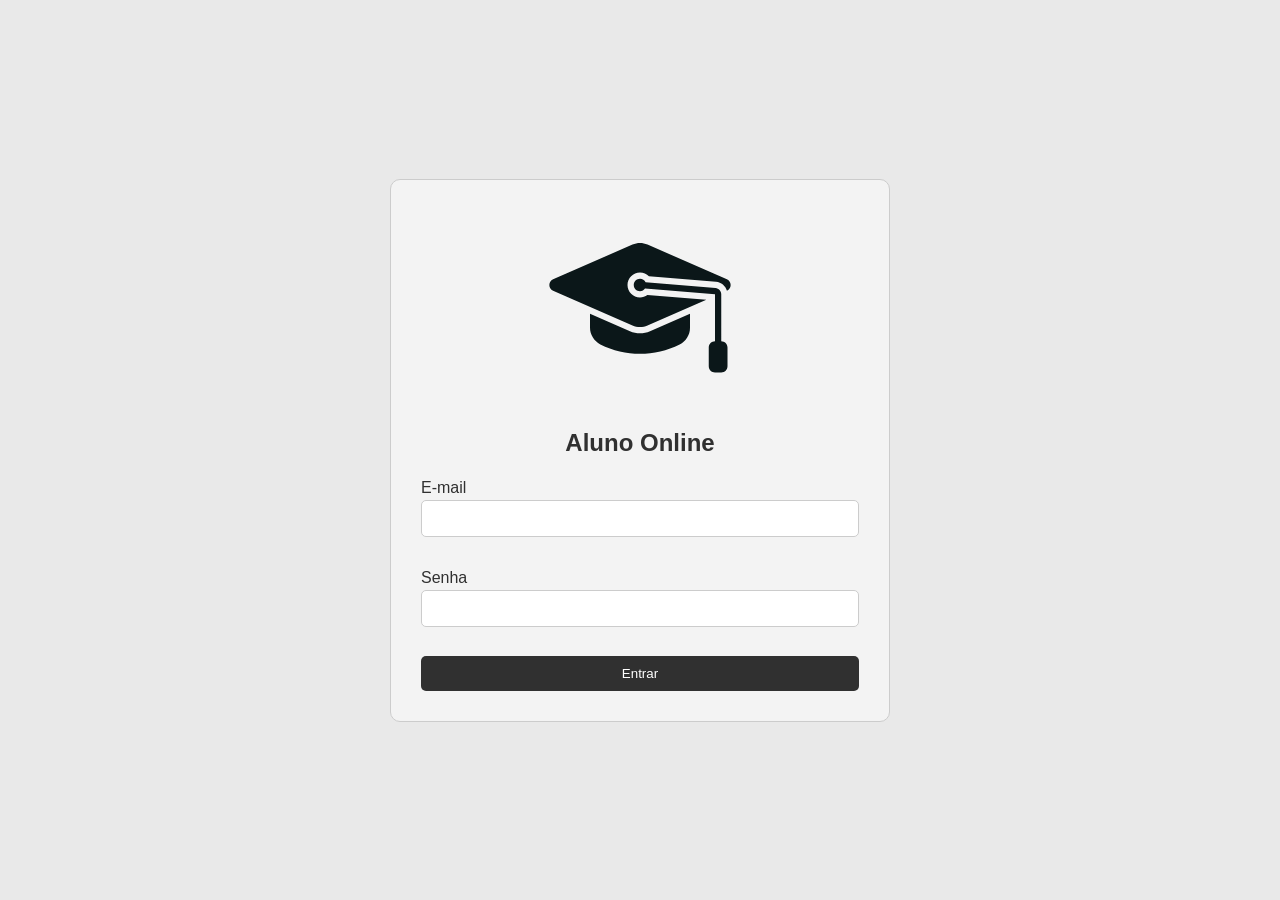
==== praticas/aluno-online-vanilla/login.html @ b365ea53 "feat: conclui pratica02. Fecha #02" ====
<!doctype html>
<html lang="pt-BR">
<head>
  <meta charset="UTF-8" />
  <meta name="viewport" content="width=device-width, initial-scale=1.0"/>
  <title>Login</title>
  <link rel="stylesheet" href="./src/style.css">
  
</head>

<body>

    <main class="login-container">

        <form id="loginForm" class="login-form">
      
          <img src="./public/learn.svg" alt="Logo Aluno Online" class="imglogin">
          
          <section class="namelogin">
            <h1>Aluno Online</h1>
          </section>
      
          <div class="form-group">
            <label for="email">E-mail</label>
            <input type="email" id="email">
            <small class="error" id="emailError"></small>
          </div>
      
          <div class="form-group">
            <label for="senha">Senha</label>
            <input type="password" id="senha">
            <small class="error" id="senhaError"></small>
          </div>
      
          <button type="submit">Entrar</button>
      
        </form>
      
      </main>

<script type="module" src="./src/main.js"></script>

</body>
</html>
---- praticas/aluno-online-vanilla/src/style.css ----
:root{
    --cor-fundo:#e9e9e9;
    --cor-texto:#303030;
    }
    
    
   
    
    *{
    margin:0;
    padding:0;
    box-sizing:border-box;
    }
    
    
 
    
    body{
    font-family:Arial, Helvetica, sans-serif;
    line-height:1.5;
    font-weight:400;
    background:var(--cor-fundo);
    color:var(--cor-texto);
    }
    
    
       
    .layout{
    display:flex;
    flex-direction:column;
    min-height:100vh;
    }
    
    

    .sidebar{
    display:none;
    background:#dcdcdc;
    padding:20px;
    }
    
    .sidebar ul{
    margin-top:20px;
    padding-left:20px;
    }
    
    .sidebar li{
    margin-bottom:15px;
    }
    
    
    
    
    .content{
    padding:20px;
    }
    
    
    
    
    .topbar{
    display:flex;
    justify-content:space-between;
    align-items:flex-start;
    margin-bottom:25px;
    }
    
    .topbar img{
    width:45px;
    height:45px;
    border-radius:50%;
    }
    
    .topbar p{
    font-size:20px;
    font-weight:600;
    margin-top:10px;
    }
    
    
    
    
    .cards{
    display:grid;
    grid-template-columns:1fr;
    gap:20px;
    }
    
    .card{
    background:#f3f3f3;
    border-radius:10px;
    border:1px solid #ccc;
    padding:15px;
    }
    
    .card h2{
    background:#dcdcdc;
    padding:10px;
    margin:-15px -15px 15px -15px;
    border-radius:10px 10px 0 0;
    font-size:18px;
    }
    
    
    @media (min-width:768px){
    
    .layout{
    flex-direction:row;
    }
    
    .sidebar{
    display:block;
    width:250px;
    min-height:100vh;
    }
    
    .content{
    flex:1;
    padding:40px;
    }
    
    .cards{
    grid-template-columns:1fr 1fr;
    }

    .login-container{
        display:flex;
        justify-content:center;
        align-items:center;
        height:100vh;
        }
        
        .login-form{
        background:#f3f3f3;
        padding:30px;
        border-radius:10px;
        width: 500px;
        display:flex;
        flex-direction:column;
        gap:15px;
        border:1px solid #ccc;
        }
        
        .form-group{
        display:flex;
        flex-direction:column;
        }
        
        .form-group input{
        padding:10px;
        border:1px solid #ccc;
        border-radius:5px;
        }
        
        button{
        padding:10px;
        background:#303030;
        color:white;
        border:none;
        border-radius:5px;
        cursor:pointer;
        }
        
        .error{
        color:red;
        font-size:12px;
        height:14px;
        }

        .imglogin{
        display:block;
        margin:0 auto;
        width:200px;
    
        }
    
        .namelogin{
            text-align: center;
        }
    }
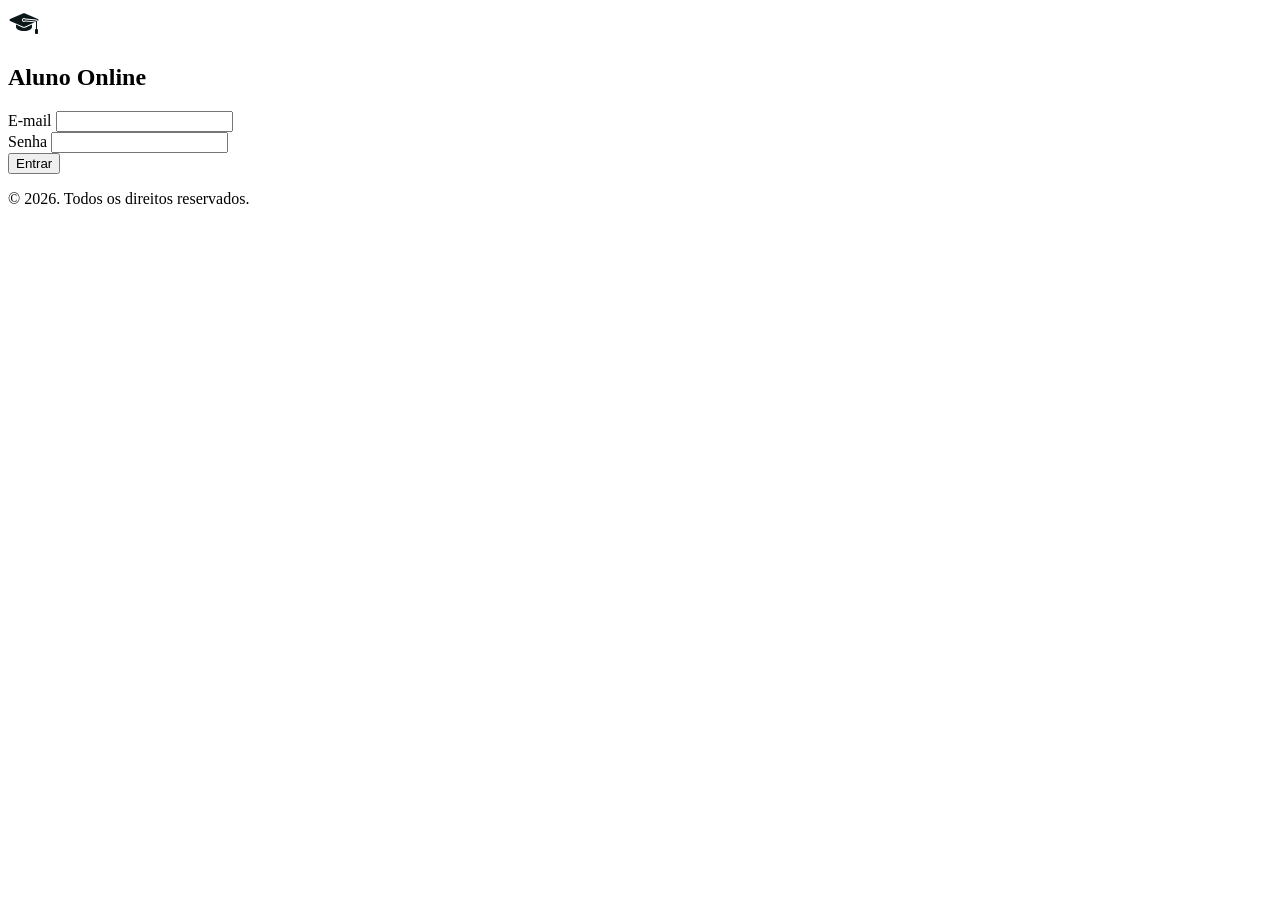
==== commit c2e695f0: "feat: conclui pratica02. Fecha #2" ====
--- a/praticas/aluno-online-vanilla/login.html
+++ b/praticas/aluno-online-vanilla/login.html
@@ -1,44 +1,39 @@
-<!doctype html>
+<!DOCTYPE html>
 <html lang="pt-BR">
-<head>
-  <meta charset="UTF-8" />
-  <meta name="viewport" content="width=device-width, initial-scale=1.0"/>
-  <title>Login</title>
-  <link rel="stylesheet" href="./src/style.css">
-  
-</head>
+  <head>
+    <meta charset="UTF-8" />
+    <meta name="viewport" content="width=device-width, initial-scale=1.0" />
+    <title>Login</title>
+  </head>
 
-<body>
+  <body>
+    <main class="login-container">
+      <form id="loginForm" class="login-form">
+        <img src="./public/learn.svg" alt="" class="imglogin" />
 
-    <main class="login-container">
+        <section class="namelogin">
+          <h1>Aluno Online</h1>
+        </section>
 
-        <form id="loginForm" class="login-form">
-      
-          <img src="./public/learn.svg" alt="Logo Aluno Online" class="imglogin">
-          
-          <section class="namelogin">
-            <h1>Aluno Online</h1>
-          </section>
-      
-          <div class="form-group">
-            <label for="email">E-mail</label>
-            <input type="email" id="email">
-            <small class="error" id="emailError"></small>
-          </div>
-      
-          <div class="form-group">
-            <label for="senha">Senha</label>
-            <input type="password" id="senha">
-            <small class="error" id="senhaError"></small>
-          </div>
-      
-          <button type="submit">Entrar</button>
-      
-        </form>
-      
-      </main>
+        <section class="form-group">
+          <label for="email">E-mail</label>
+          <input type="email" id="email" />
+          <small class="error" id="emailError"></small>
+        </section>
 
-<script type="module" src="./src/main.js"></script>
+        <section class="form-group">
+          <label for="senha">Senha</label>
+          <input type="password" id="senha" />
+          <small class="error" id="senhaError"></small>
+        </section>
 
-</body>
+        <button type="submit">Entrar</button>
+      </form>
+    </main>
+    <footer class="login-footer">
+      <p>&copy; 2026. Todos os direitos reservados.</p>
+    </footer>
+
+    <script type="module" src="./src/main.js"></script>
+  </body>
 </html>
